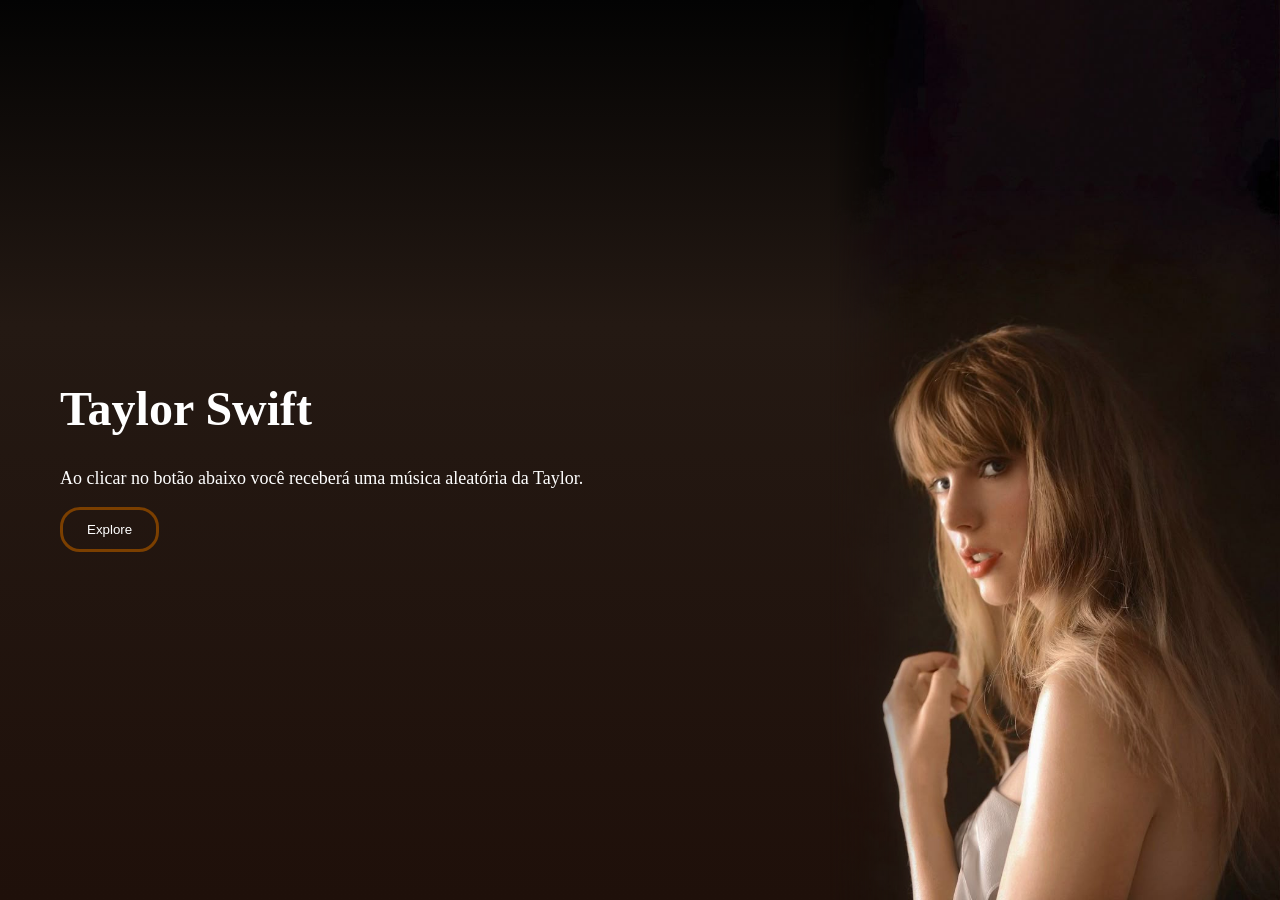
==== Projeto Taylor Swift - Coding/index.html @ d4f07864 "Add files via upload" ====
<!DOCTYPE html>
<html lang="pt-br">
<head>
<meta charset="UTF-8">
<meta name="viewport" content="width=device-width, initial-scale=1.0">
<title>Taylor Swift</title>
<link rel="stylesheet" href="style.css">
</head>

<body>

<div>
    <h1>Taylor Swift</h1>
    <p>
        Ao clicar no botão abaixo você receberá uma música aleatória da Taylor.
    </p>

    <!-- Redireciona para saida.html -->
    <button onclick="window.location.href='saida.html'">Explore</button>
</div>

<div class="img">
    <img src="img/banner.jpeg" alt="Taylor Swift">
</div>

</body>
</html>
---- Projeto Taylor Swift - Coding/style.css ----
body{
        margin: 0;
        padding-left: 60px;
        font-family: "Times New Roman", Times, serif;
        background: linear-gradient(to bottom, #030303 0%, #241913 36%, #1F100A 100%);
        display: flex;
        align-items: center;
        height: 100vh;
        position: relative;
        z-index: 2;
    }

    h1, h2, h3, p{
        color: white;
    }
    h1{
        font-size: 48px;
    }

    h2{
        font-size: 36px;
    }
    h3{
        font-size: 24px;
    }

    p{
        font-size: 18px;
        max-width: 600px;
    }

    .img{
        position: absolute;
        top: 0;
        right: 0;
        bottom: 0;
    }

    .img img{
        height: 100%;
        display: block;
        -webkit-mask-image: linear-gradient(to left, black 80%, transparent);
        mask-image: linear-gradient(to left, black 80%, transparent);
    }

    button{
        border-radius: 20px;
        padding: 12px 24px;
        background-color: transparent;
        border: 3px solid #7B3F00;
        color: white;
        cursor: pointer;
    }

    button:hover{
        background-color: #7B3F00;
    }

    #musica img{
        margin-top: 10px;
        border-radius: 10px;
    }


    @media (max-width: 1024px){

    body{
        padding-left: 40px;
    }

    h1{
        font-size: 40px;
    }

    h2{
        font-size: 30px;
    }

    p{
        font-size: 16px;
        max-width: 500px;
    }

    .img img{
        height: 90vh;
    }

    }

    @media (max-width: 768px){

    body{
        flex-direction: column;
        justify-content: center;
        align-items: center;
        padding: 20px;
        text-align: center;
        height: auto;
    }

    .img{
        position: relative;
        width: 100%;
        margin-top: 30px;
        z-index: 1;
    }

    .img img{
        width: 100%;
        height: auto;
        mask-image: none;
        -webkit-mask-image: none;
    }

    }

    @media (max-width: 480px){

    h1{
        font-size: 28px;
    }

    h2{
        font-size: 24px;
    }

    p{
        font-size: 15px;
    }

    button{
        padding: 10px 18px;
        font-size: 14px;
    }

    }
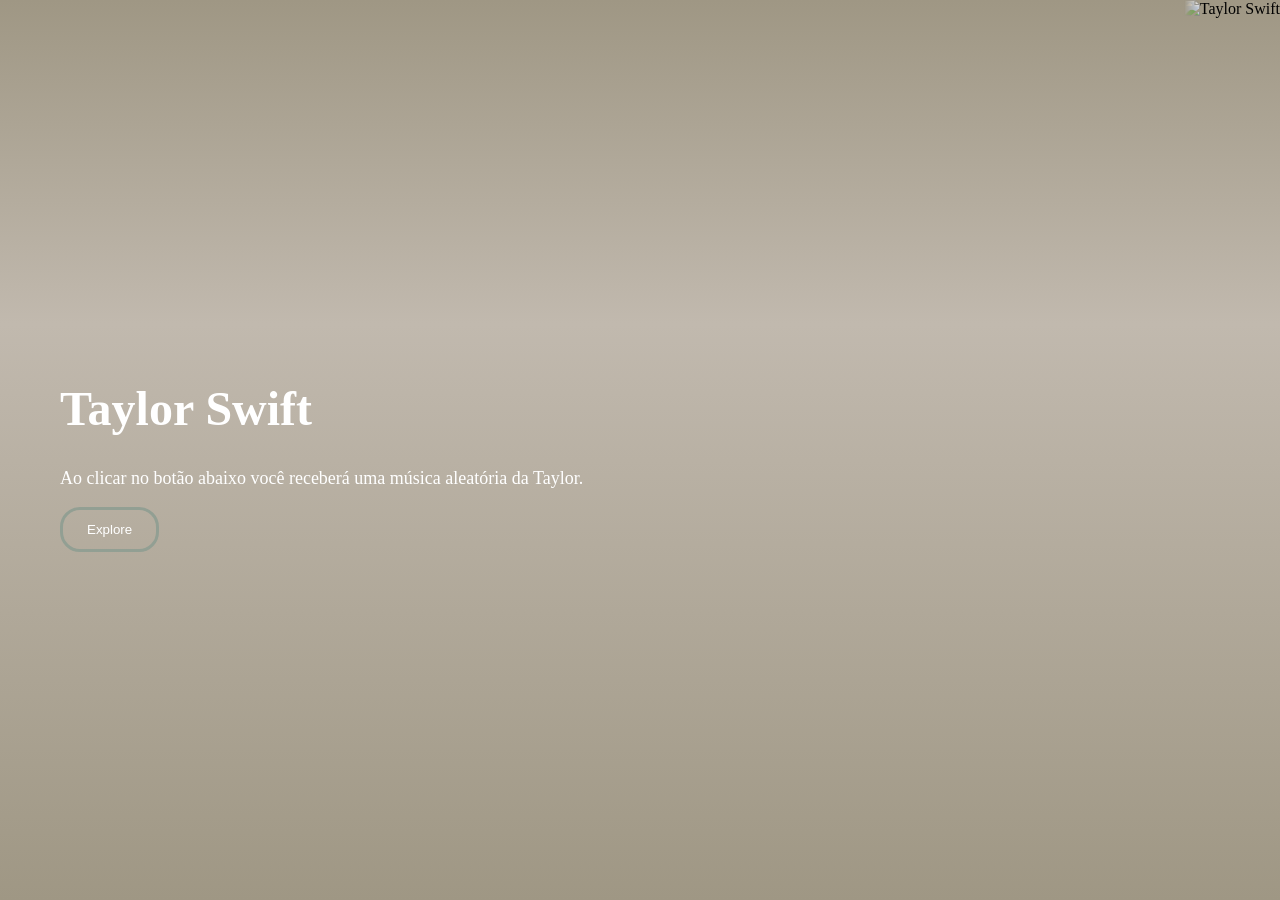
==== commit 33aa1605: "Add files via upload" ====
--- a/Projeto Taylor Swift - Coding/index.html
+++ b/Projeto Taylor Swift - Coding/index.html
@@ -20,7 +20,7 @@
 </div>
 
 <div class="img">
-    <img src="img/banner.jpeg" alt="Taylor Swift">
+    <img src="img/b.jpeg" alt="Taylor Swift">
 </div>
 
 </body>
--- a/Projeto Taylor Swift - Coding/style.css
+++ b/Projeto Taylor Swift - Coding/style.css
@@ -2,12 +2,16 @@
         margin: 0;
         padding-left: 60px;
         font-family: "Times New Roman", Times, serif;
-        background: linear-gradient(to bottom, #030303 0%, #241913 36%, #1F100A 100%);
+        background: linear-gradient(to bottom, #9f9784 0%, #c1b9ae 36%, #9f9784 100%);
         display: flex;
         align-items: center;
         height: 100vh;
         position: relative;
         z-index: 2;
+    }
+
+    body.pagina-musica {
+    background: linear-gradient(to bottom, #2C2724 0%, #2B2623 50%, #2C2724 100%);
     }
 
     h1, h2, h3, p{
@@ -47,18 +51,51 @@
         border-radius: 20px;
         padding: 12px 24px;
         background-color: transparent;
-        border: 3px solid #7B3F00;
+        border: 3px solid #929f93;
+        color: white;
+        cursor: pointer;
+    }
+
+    button.estilo{
+        border-radius: 20px;
+        padding: 12px 24px;
+        background-color: transparent;
+        border: 3px solid #6a6158;
         color: white;
         cursor: pointer;
     }
 
     button:hover{
-        background-color: #7B3F00;
+        background-color: #9aa195;
+    }
+
+    button:hover.estilo{
+        background-color: #6a6158;
     }
 
     #musica img{
         margin-top: 10px;
         border-radius: 10px;
+    }
+
+    .lyrics{
+    max-height: 500px;
+    overflow-y: auto;
+    max-width: 700px;
+    text-align: left;
+    background: rgba(255,255,255,0.1);
+    padding: 20px;
+    border-radius: 10px;
+    margin-top: 20px;
+    }
+
+    .lyrics p{
+        white-space: pre-line;
+        font-size: 16px;
+    }
+
+    .lyrics h4{
+        margin-top: 0;
     }
 
 
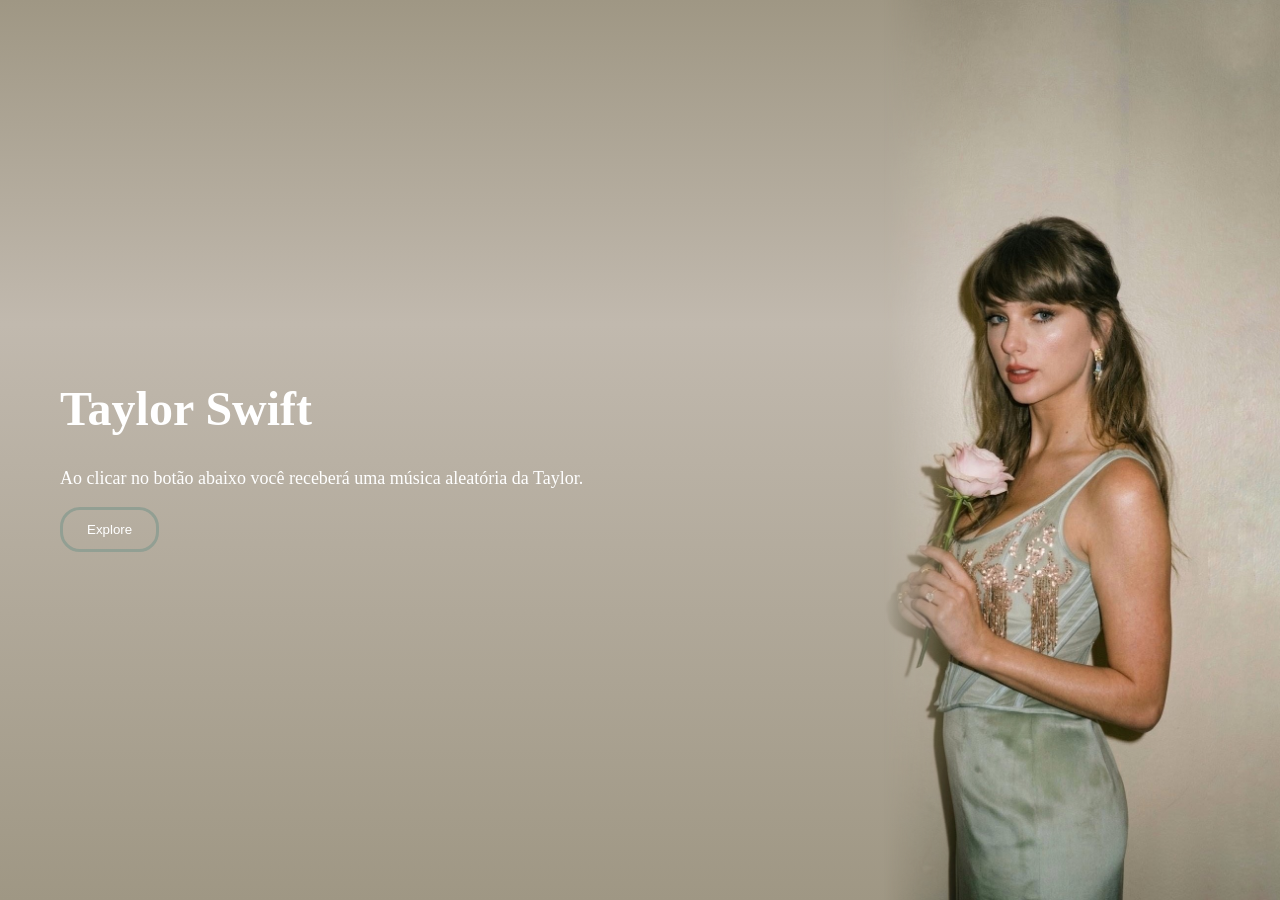
==== commit 2ac670d2: "Update index.html" ====
--- a/Projeto Taylor Swift - Coding/index.html
+++ b/Projeto Taylor Swift - Coding/index.html
@@ -3,6 +3,7 @@
 <head>
 <meta charset="UTF-8">
 <meta name="viewport" content="width=device-width, initial-scale=1.0">
+<link rel="manifest" href="manifest.json">
 <title>Taylor Swift</title>
 <link rel="stylesheet" href="style.css">
 </head>
@@ -24,4 +25,4 @@
 </div>
 
 </body>
-</html>+</html>
